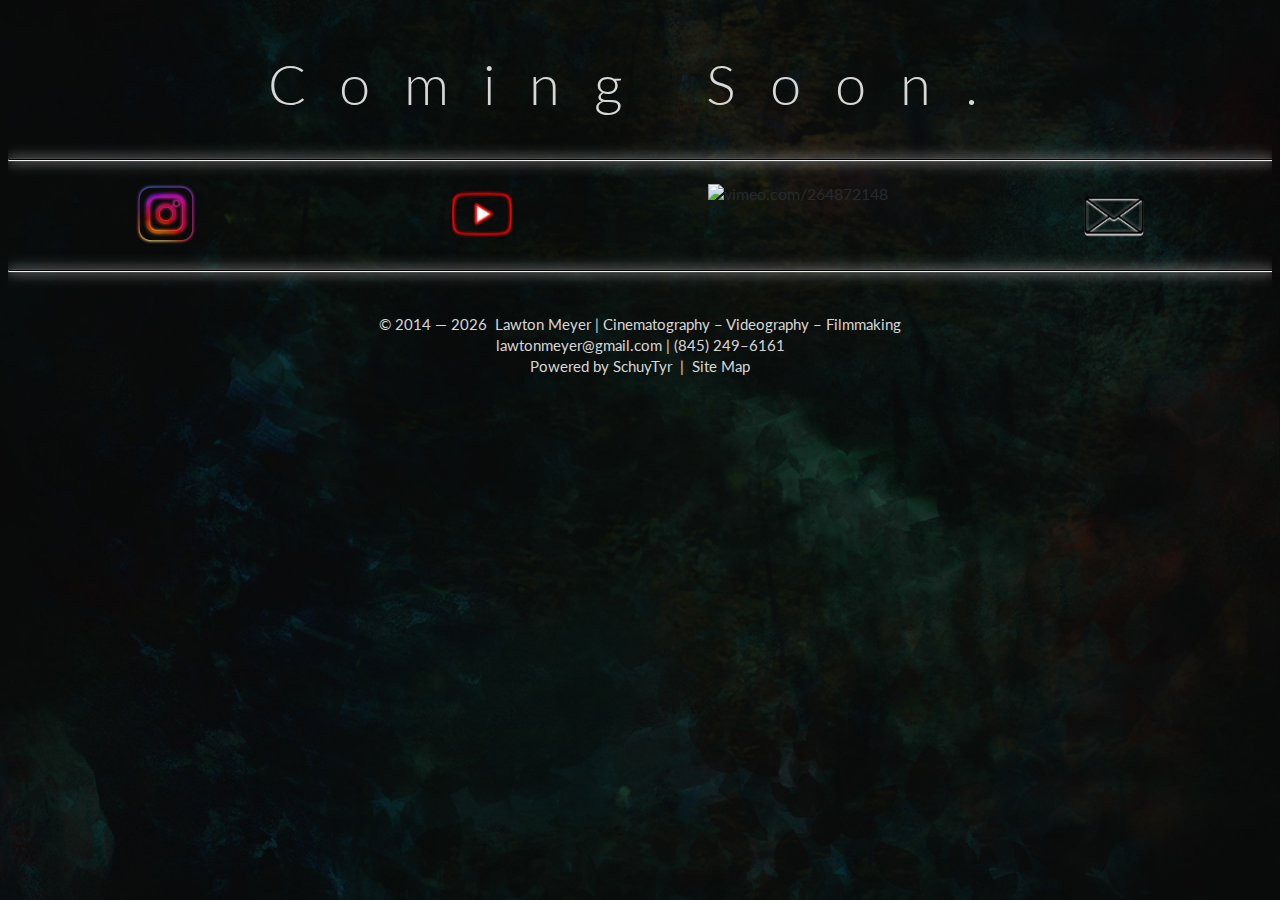
==== about.html @ a37b890c "First "functional" commit" ====
<!DOCTYPE html>
<!-- Lawton Meyer Website 2.0 -->
<html lang="en-US">
<head>

    <!-- Global site tag (gtag.js) - Google Analytics -->
    <!--
    <script async src="https://www.googletagmanager.com/gtag/js?id=G-YMYCWX2SRC"></script>
    <script>
        window.dataLayer = window.dataLayer || [];
        function gtag() { dataLayer.push(arguments); }
        gtag('js', new Date());

        gtag('config', 'G-YMYCWX2SRC');
    </script>
    -->

    <meta charset="UTF-8">
    <meta name="description" content="Lawton Meyer || Cinematography, Filmmaking, Videography services. Commercial, Music Videos, Narrative. Hudson Valley, New York and beyond.">
    <meta name="keywords" content="Cinematography, Filmmaking,Videographer, Videography services, Commercial, Music Videos, Narrative,New York,Millbrook,NY,Hudson Valley,Berkshires,CT">
    <meta name="author" content="Schuyler Meyer">
    <meta name="viewport" content="width=device-width, initial-scale=1.0">
    <meta name="robots" content="index,follow">
    <!--<meta name="twitter:card" content="summary_large_image">
    <meta name="twitter:site" content="@----">
    <meta name="twitter:creator" content="@----">
    <meta name="twitter:title" content="Lawton Meyer">
    <meta name="twitter:description" content="Cinematography, Filmmaking, Videography services">
    <meta name="twitter:image" content="https://www.lawtonmeyer.com/src/img/TwitterCard.jpg">
    <meta name="twitter:image:alt" content="Lawton Meyer">
    -->
    <title>LM | About</title>
    <link href="src/css/stylesLM.css" rel="stylesheet">
    <!--<link href="src/icons/SMLogo2022.ico" rel="shortcut icon">-->
    <!-- Fonts -->
    <link rel="preconnect" href="https://fonts.googleapis.com">
    <link rel="preconnect" href="https://fonts.gstatic.com" crossorigin>
    <link href="https://fonts.googleapis.com/css2?family=Lato:ital,wght@0,100;0,300;1,100;1,300&display=swap" rel="stylesheet">
    <!-- End Fonts -->
    <script src="src/js/header.js" type="text/javascript" defer></script>
    <script src="src/js/footer.js" type="text/javascript" defer></script>
</head>
<body onload = "startTimer()">
    <!--<header id="header"></header>-->

    <main>

        <h1>Coming Soon.</h1>

    </main>


    <footer id="footer"></footer>

    <script src="src/js/hideText.js"></script>
    <script src="src/js/scrollToTop.js"></script>
    <script src="src/js/fadeScroll.js"></script>
    <script src="src/js/slideShow.js"></script>

</body>
</html>
---- src/css/stylesLM.css ----
html {
    overflow-y: scroll;
    overflow-x: hidden; /*messes up the noscroll modals*/
    scroll-behavior: smooth;
}

body {
    overflow-x: hidden;
    background: no-repeat center center fixed;
    background-size: cover;
    width: auto;
    max-width: 100%;
    height: 100%;
    background-image: url('../img/background.jpg');
    font-family: 'Lato', sans-serif;
    color: #d7d7d7;
}

main {
    text-align: center;
    margin-top: 42px;
    margin-bottom: 42px;
}

img {
    max-width: 100%;
    height: auto;
}

h1 {
    font-size: 56px;
    font-family: 'Lato', sans-serif;
    font-weight: 300;
    letter-spacing: 34px;
    text-decoration: none;
    margin: 12px;
    /*margin-left: auto;
    margin-right: auto;
    width: 75%;
    border-bottom: 2px solid #969696;*/
}

h1 a, h1 a:visited, h1 a:active {
    color: #d7d7d7;
    text-decoration: none;
}

header {
    text-align: center;
    color: #d7d7d7;
    
}

.headerText {
    color: #8b8e91;
    font-size: 18px;
    letter-spacing: 6px;
    margin-top: 0;
    margin-bottom: 18px;
    margin-left: auto;
    margin-right: auto;
    /*padding: 12px;*/
    width: 40%;
    /*border-bottom: 4px ridge #969696;
    border-left: none;
    border-right: none;
    border-top: none;
    border-radius: 42px;*/
}

.headerBorder {
    width: 100%;
    border-bottom: 4px ridge #969696;
    padding: 8px;
    border-radius: 24px;
}

.rounded {
    width: 100%;
    border-top: 1px solid #000000;
    border-radius: 5px;
    box-shadow: 0 0 1px #ffffff, 0 0 10px #969696, 0 0 15px #ffffff;
}

nav {
    overflow: hidden;
    background-color: rgba(0,0,0,0.2);
}

nav a {
    display: inline-block;
    /*float: left;*/
    font-size: 16px;
    color: #d7d7d7;
    text-align: center;
    padding: 14px 16px;
    text-decoration: none;
}

.dropdown {
    display: inline-block;
    /*float: left;*/
    /*overflow: hidden;*/
}

.dropdown .dropbtn {
    font-size: 16px;
    border: none;
    outline: none;
    color: #d7d7d7;
    padding: 14px 16px;
    background-color: inherit;
    font-family: inherit;
    margin: 0;
}

nav a:hover, .dropdown:hover .dropbtn {
    background-color: rgba(1,71,82,.75);
    font-weight: bold;
    /*text-decoration: underline;*/
}

.dropdown-content {
    display: none;
    position: absolute;
    background-color: rgba(1,71,82,.75);
    min-width: 160px;
    box-shadow: 0px 8px 16px 0px rgba(0,0,0,0.2);
    z-index: 1;
}

.dropdown-content a {
    float: none;
    color: #d7d7d7;
    padding: 12px 16px;
    text-decoration: none;
    display: block;
    text-align: left;
}

.dropdown-content a:hover {
    background-color: rgba(1,71,82,1);
    font-weight: bold;
}

.dropdown:hover .dropdown-content {
    display: block;
}

.video-container {
    /*position: absolute;*/
    /*top: 0;
    left: 0;*/
    width: 100%;
    height: 100%;
    overflow: hidden;
    margin: auto;
}

/*.video-container {
    position: absolute;
    top: 0;
    left: 0;
    width: 100%;
    height: 100%;
    overflow: hidden;
}

.video-container video {
    min-width: 100%;
    min-height: 100%;
    position: absolute;
    top: 50%;
    left: 50%;
    transform: translate(-50%, -50%);
    object-fit: cover;
}

.video-container:after {
    content: '';
    z-index: 1;
    height: 100%;
    width: 100%;
    top: 0;
    left: 0;
    position: absolute;
}*/

.mainSubText {
    font-size: 18px;
    padding: 12px;
}

.socialBar {
    display: inline-flex;
    padding-top: 15px;
    padding-bottom: 15px;
    width: 100%;
}

.imgSocial {
    width: 16.66667%;
    height: 100%;
}

.socialProps {
    width: 80%;
    display: flex;
    flex-wrap: wrap;
    justify-content: center;
}

.socialProps img {
    width: 24%;
}

.socialProps a {
    margin-left: auto;
    margin-right: auto;
}

.link4 {
    color: #262a30;
    background-color: transparent;
    text-decoration: none;
    display: inline;
    text-align: center;
}

.link1, .link1:visited {
    color: inherit;
    text-decoration: none;
}

.link1:hover {
    color: #ffffff;
    text-decoration: underline;
}

/*.socialHover:hover {
    filter: drop-shadow(0 0 2px #ffffff) brightness(1.25);
    animation: fadeinout 2s Ease-in-out infinite;
}*/

#p01 {
    text-align: center;
    color: #d7d7d7;
    font-size: 15px;
    line-height: 1.4;
    width: auto;
}

.photoContainer {
    width: 800px;
    display: flex;
    align-items: center;
    justify-content: center;
    flex-wrap: wrap;
    text-align: center;
    margin: auto;
    margin-top: 20px;
    margin-bottom: 20px;
}

.photoContIn {
    width: 100%;
    height: 350px;
    margin: 0px auto;
    text-align: center;

    /*border-radius: 40% / 24%;*/
}

.img3 {
    max-width: 100%;
    display: inline;
    margin-left: auto;
    margin-right: auto;
    position: relative;
    object-fit: contain;
}

.slides {
    display: none;
    animation: fading cubic-bezier(.88,-0.49,.22,1.54) infinite;
}

@keyframes fading {
    0% {
        opacity: 0;
    }

    15% {
        opacity: 1;
    }

    85% {
        opacity: 1;
    }

    100% {
        opacity: 0;
    }
}

.noscroll {
    margin: 0;
    height: 100%;
    overflow: hidden;
}
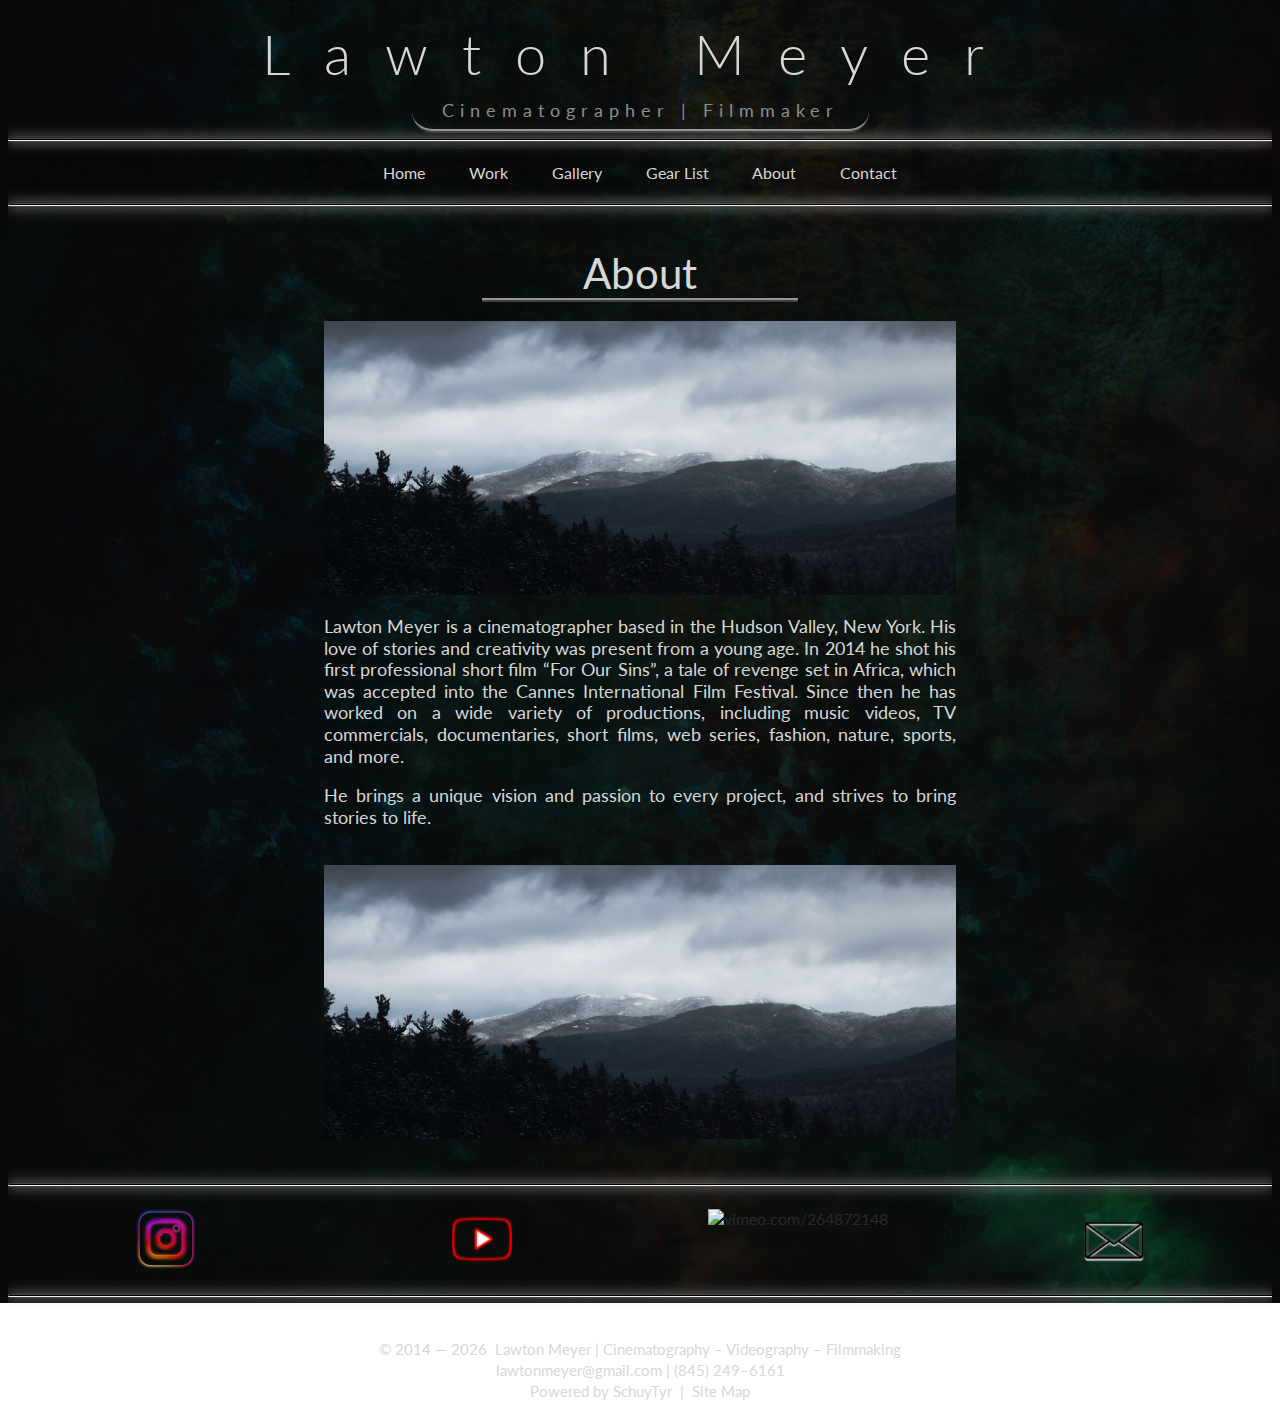
==== commit d69690aa: "Updated contact, about, and gearlist" ====
--- a/about.html
+++ b/about.html
@@ -40,12 +40,36 @@
     <script src="src/js/header.js" type="text/javascript" defer></script>
     <script src="src/js/footer.js" type="text/javascript" defer></script>
 </head>
-<body onload = "startTimer()">
-    <!--<header id="header"></header>-->
+<body>
+    <header id="header"></header>
 
     <main>
 
-        <h1>Coming Soon.</h1>
+        <div class="aboutPageTextContainer">
+
+            <div class="gearListTitle">About</div>
+
+            <br>
+
+            <img src="src/img/stills/homepage/photo_7.jpg">
+
+            <br>
+
+            <p class="aboutText">
+                Lawton Meyer is a cinematographer based in the Hudson Valley, New York. His love of stories and creativity
+                was present from a young age. In 2014 he shot his first professional short film “For Our Sins”, a tale of
+                revenge set in Africa, which was accepted into the Cannes International Film Festival. Since then he has worked
+                on a wide variety of productions, including music videos, TV commercials, documentaries, short films, web
+                series, fashion, nature, sports, and more.
+            </p>
+            <p class="aboutText">
+                He brings a unique vision and passion to every project, and strives to bring stories to life.
+            </p>
+
+            <br>
+
+            <img src="src/img/stills/homepage/photo_7.jpg">
+        </div>
 
     </main>
 
@@ -53,9 +77,8 @@
     <footer id="footer"></footer>
 
     <script src="src/js/hideText.js"></script>
-    <script src="src/js/scrollToTop.js"></script>
+    <!--<script src="src/js/scrollToTop.js"></script>-->
     <script src="src/js/fadeScroll.js"></script>
-    <script src="src/js/slideShow.js"></script>
 
 </body>
 </html>--- a/src/css/stylesLM.css
+++ b/src/css/stylesLM.css
@@ -307,4 +307,113 @@
     margin: 0;
     height: 100%;
     overflow: hidden;
-}+}
+
+#toTopButton {
+    background-color: Transparent;
+    background-repeat: no-repeat;
+    display: none;
+    position: fixed;
+    bottom: 5%;
+    right: 2.5%;
+    z-index: 1004;
+    font-size: 32px;
+    outline: none;
+    cursor: pointer;
+    padding: 8px;
+    padding-top: 8px;
+    padding-left: 12px;
+    padding-right: 12px;
+    transition: .2s all ease-in;
+    color: rgba(215,215,215);
+    border: solid 2px rgba(56,56,56,30%);
+    background-color: rgba(56,56,56,75%);
+    border-radius: 8px;
+    box-shadow: 0px 0px 6px 2px #d7d7d7;
+    font-family: arial;
+    content: '^';
+}
+
+#toTopButton::after {
+    content: '^';
+}
+
+#toTopButton:hover {
+    color: #383838;
+    background-color: rgba(215,215,215);
+}
+
+/*--------------------------- Gear List Page ---------------------------*/
+.gearListTitle {
+    text-align: center;
+    font-size: 42px;
+    border-bottom: 4px ridge #969696;
+    width: 50%;
+    margin-left: auto;
+    margin-right: auto;
+}
+
+.gearListContainer {
+    width: 50%;
+    text-align: center;
+    margin-left: auto;
+    margin-right: auto;
+}
+.gearListContainerInner {
+    text-align: left;
+}
+
+.gearListHeaders {
+    text-align: left;
+    font-size: 28px;
+}
+
+.gearList {
+    text-align: left;
+    font-size: 18px;
+    line-height: 1.6;
+}
+
+/*--------------------------- End Gear List Page ---------------------------*/
+
+/*--------------------------- About Page ---------------------------*/
+
+.aboutPageTextContainer {
+    width: 50%;
+    margin-left: auto;
+    margin-right: auto;
+}
+
+.aboutText {
+    width: 100%;
+    text-align: justify;
+    font-size: 18px;
+    line-height: 1.2;
+}
+
+/*--------------------------- End About Page ---------------------------*/
+
+/*--------------------------- Contact Page ---------------------------*/
+
+.contactInfo {
+    width: 100%;
+    text-align: center;
+    font-size: 22px;
+    line-height: 1.4;
+    color: #d7d7d7;
+}
+
+.contactInfo a {
+    color: #ffffff;
+    text-decoration: none;
+}
+
+.contactInfo a:hover {
+    color: #00c1df;
+    text-decoration: underline;
+}
+.contactInfo a:active, .contactInfo a:visited {
+    color: #ffffff;
+}
+
+/*--------------------------- End Contact Page ---------------------------*/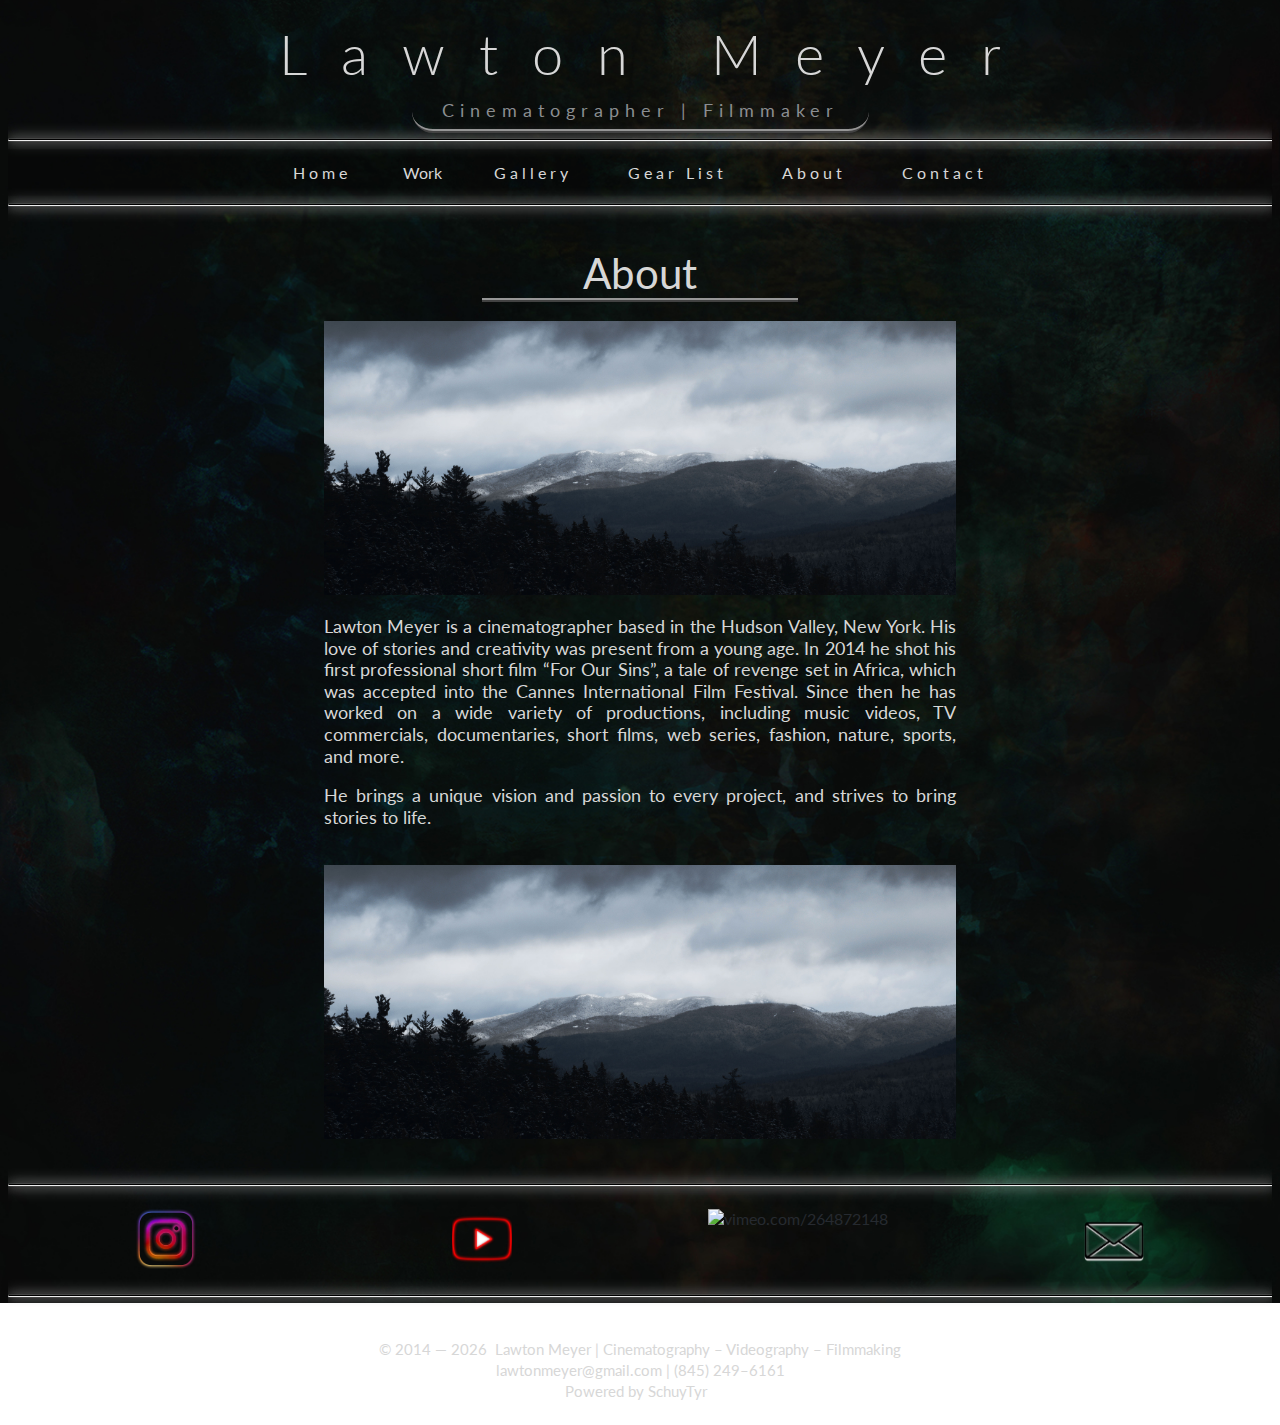
==== commit 8d524a15: "Updated all pages" ====
--- a/about.html
+++ b/about.html
@@ -47,7 +47,7 @@
 
         <div class="aboutPageTextContainer">
 
-            <div class="gearListTitle">About</div>
+            <div class="pageTitle">About</div>
 
             <br>
 
--- a/src/css/stylesLM.css
+++ b/src/css/stylesLM.css
@@ -14,6 +14,7 @@
     background-image: url('../img/background.jpg');
     font-family: 'Lato', sans-serif;
     color: #d7d7d7;
+    -webkit-appearance: none;
 }
 
 main {
@@ -32,6 +33,7 @@
     font-family: 'Lato', sans-serif;
     font-weight: 300;
     letter-spacing: 34px;
+    text-indent: 34px;
     text-decoration: none;
     margin: 12px;
     /*margin-left: auto;
@@ -85,6 +87,7 @@
 nav {
     overflow: hidden;
     background-color: rgba(0,0,0,0.2);
+    letter-spacing: 4px;
 }
 
 nav a {
@@ -151,10 +154,17 @@
     /*position: absolute;*/
     /*top: 0;
     left: 0;*/
-    width: 100%;
-    height: 100%;
+    /*width: 100%;
+    height: 100%;*/
+    width: 800px;
+    height: 450px;
     overflow: hidden;
     margin: auto;
+}
+
+.video-container iframe {
+    width: 100%;
+    height: 100%;
 }
 
 /*.video-container {
@@ -344,7 +354,7 @@
 }
 
 /*--------------------------- Gear List Page ---------------------------*/
-.gearListTitle {
+.pageTitle {
     text-align: center;
     font-size: 42px;
     border-bottom: 4px ridge #969696;
@@ -416,4 +426,101 @@
     color: #ffffff;
 }
 
-/*--------------------------- End Contact Page ---------------------------*/+/*--------------------------- End Contact Page ---------------------------*/
+
+/*--------------------------- Work Page(s) ---------------------------*/
+
+.workContainer {
+    display: flex;
+    flex-direction: row;
+    flex-wrap: wrap;
+    align-content: space-around;
+    justify-content: space-around;
+    align-items: center;
+}
+
+.workIndivContainer {
+    padding: 15px;
+}
+
+.workTitle {
+    /*width: 100%;*/
+    text-align: center;
+    font-size: 24px;
+    line-height: 1.4;
+    color: #d7d7d7;
+    letter-spacing: 6px;
+    padding: 12px;
+}
+
+/*.workTitle span {
+    border-bottom: 1px solid #969696;
+}*/
+
+/*--------------------------- End Work Page(s) ---------------------------*/
+
+/*--------------------------- Gallery Page ---------------------------*/
+
+.mainContainer {
+    text-align: center;
+    margin-top: 40px;
+    margin-bottom: 60px;
+}
+
+#photoText, .photoTextDescr, #photoTextCapt {
+    color: #d7d7d7;
+    font-size: 20px;
+    text-align: center;
+    margin: auto;
+    display: flex;
+    justify-content: center;
+}
+
+.photoTextDescr {
+    margin-bottom: 24px;
+    padding-bottom: 12px;
+    margin-top: 8px;
+    padding-top: 0;
+}
+
+.containerGrid {
+    display: flex;
+    object-fit: contain;
+    flex-direction: row;
+    flex-wrap: wrap;
+    align-content: space-between;
+    justify-content: space-evenly;
+    align-items: center;
+    margin-top: 24px;
+}
+
+.containerGrid img {
+    height: 300px;
+    margin-left: 8px;
+    margin-right: 8px;
+    margin-top: 8px;
+    margin-bottom: 8px;
+    padding: 12px;
+}
+
+.containerGrid img:hover {
+    /*cursor: pointer;*/
+    color: #436ff3;
+    border: 10px #436ff3;
+    box-shadow: 0 0 1px 4px #000000, 0 0 25px 15px #436ff3;
+    -webkit-appearance: none;
+}
+
+.fadeScroll {
+    transition: opacity 0.5s ease-in-out;
+}
+
+.fadeOut {
+    opacity: 0;
+}
+
+.fadeIn {
+    opacity: 1;
+}
+
+/*--------------------------- End Gallery Page ---------------------------*/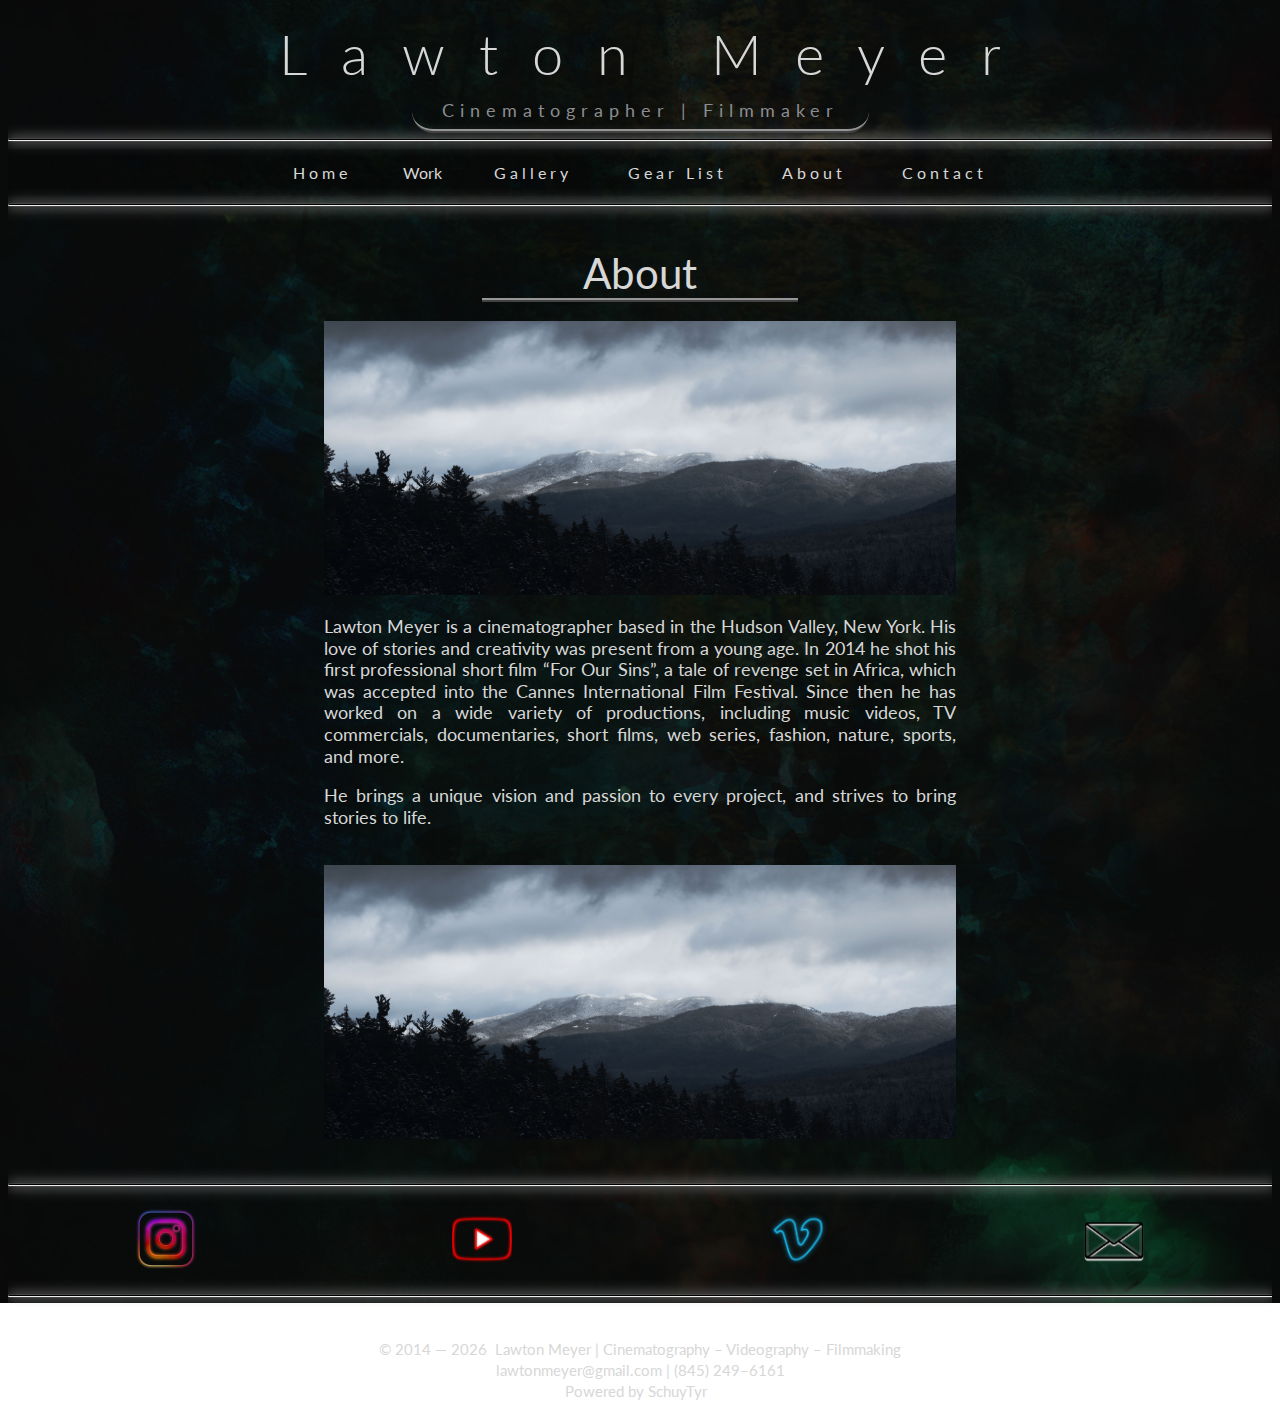
==== commit 428c34ac: "Added Google Analytics" ====
--- a/about.html
+++ b/about.html
@@ -3,17 +3,15 @@
 <html lang="en-US">
 <head>
 
-    <!-- Global site tag (gtag.js) - Google Analytics -->
-    <!--
-    <script async src="https://www.googletagmanager.com/gtag/js?id=G-YMYCWX2SRC"></script>
+    <!-- Google tag (gtag.js) -->
+    <script async src="https://www.googletagmanager.com/gtag/js?id=G-ZB40TCX1LM"></script>
     <script>
         window.dataLayer = window.dataLayer || [];
         function gtag() { dataLayer.push(arguments); }
         gtag('js', new Date());
 
-        gtag('config', 'G-YMYCWX2SRC');
+        gtag('config', 'G-ZB40TCX1LM');
     </script>
-    -->
 
     <meta charset="UTF-8">
     <meta name="description" content="Lawton Meyer || Cinematography, Filmmaking, Videography services. Commercial, Music Videos, Narrative. Hudson Valley, New York and beyond.">
@@ -21,14 +19,13 @@
     <meta name="author" content="Schuyler Meyer">
     <meta name="viewport" content="width=device-width, initial-scale=1.0">
     <meta name="robots" content="index,follow">
-    <!--<meta name="twitter:card" content="summary_large_image">
-    <meta name="twitter:site" content="@----">
-    <meta name="twitter:creator" content="@----">
+    <meta name="twitter:card" content="summary_large_image">
+    <meta name="twitter:site" content="@LawtonMeyer">
+    <meta name="twitter:creator" content="@LawtonMeyer">
     <meta name="twitter:title" content="Lawton Meyer">
     <meta name="twitter:description" content="Cinematography, Filmmaking, Videography services">
     <meta name="twitter:image" content="https://www.lawtonmeyer.com/src/img/TwitterCard.jpg">
     <meta name="twitter:image:alt" content="Lawton Meyer">
-    -->
     <title>LM | About</title>
     <link href="src/css/stylesLM.css" rel="stylesheet">
     <!--<link href="src/icons/SMLogo2022.ico" rel="shortcut icon">-->
--- a/src/css/stylesLM.css
+++ b/src/css/stylesLM.css
@@ -157,7 +157,8 @@
     /*width: 100%;
     height: 100%;*/
     width: 800px;
-    height: 450px;
+    /*height: 450px;*/
+    aspect-ratio: 7 / 4;
     overflow: hidden;
     margin: auto;
 }
@@ -166,35 +167,6 @@
     width: 100%;
     height: 100%;
 }
-
-/*.video-container {
-    position: absolute;
-    top: 0;
-    left: 0;
-    width: 100%;
-    height: 100%;
-    overflow: hidden;
-}
-
-.video-container video {
-    min-width: 100%;
-    min-height: 100%;
-    position: absolute;
-    top: 50%;
-    left: 50%;
-    transform: translate(-50%, -50%);
-    object-fit: cover;
-}
-
-.video-container:after {
-    content: '';
-    z-index: 1;
-    height: 100%;
-    width: 100%;
-    top: 0;
-    left: 0;
-    position: absolute;
-}*/
 
 .mainSubText {
     font-size: 18px;
@@ -523,4 +495,209 @@
     opacity: 1;
 }
 
-/*--------------------------- End Gallery Page ---------------------------*/+/*--------------------------- End Gallery Page ---------------------------*/
+
+/*--------------------------- @media ---------------------------*/
+
+@media screen and (max-width: 1350px) {
+    .containerGrid img {
+        height: 250px;
+    }
+}
+
+@media screen and (max-width: 1200px) {
+    .headerText {
+        width: 100%;
+    }
+
+    .aboutPageTextContainer {
+        width: 70%;
+    }
+
+    .gearListContainer {
+        width: 70%;
+    }
+}
+
+@media screen and (max-width: 900px) {
+    h1 {
+        font-size: 42px;
+    }
+
+    .video-container {
+        width: 600px;
+        /*height: 450px;*/
+        /*aspect-ratio: 7 / 4;*/
+    }
+
+    .photoContainer {
+        width: 600px;
+    }
+
+    .photoContIn {
+        height: 300px;
+    }
+
+    .aboutPageTextContainer {
+        width: 90%;
+    }
+
+    .gearListContainer {
+        width: 90%;
+    }
+}
+
+@media screen and (max-width: 800px) {
+    h1 {
+        font-size: 28px;
+    }
+
+    nav a {
+        padding: 10px 12px;
+    }
+
+    .dropdown .dropbtn {
+        padding: 10px 12px;
+    }
+
+    .dropdown-content {
+        background-color: rgba(1,71,82,1);
+    }
+}
+
+@media screen and (max-width: 720px) {
+    nav a {
+        padding: 8px 10px;
+    }
+
+    .dropdown .dropbtn {
+        padding: 8px 10px;
+    }
+}
+
+@media screen and (max-width: 699px) {
+    h1 {
+        font-size: 22px;
+        letter-spacing: 24px;
+        text-indent: 24px;
+    }
+
+    .headerText {
+        font-size: 14px;
+        letter-spacing: 4px;
+    }
+
+    .video-container {
+        width: 100%;
+    }
+
+    .photoContainer {
+        width: 100%;
+    }
+
+    nav a {
+        padding: 12px 20px;
+    }
+
+    .dropdown .dropbtn {
+        padding: 12px 20px;
+    }
+
+    .socialProps img {
+        width: 42%;
+    }
+
+    .containerGrid img {
+        height: auto;
+        width: 80%;
+    }
+}
+
+/*-------------------------------A mess---------------------------------------*/
+@media screen and (min-width: 659px) and (max-width: 698px) {
+    nav a {
+        padding: 12px 8px;
+    }
+
+    .dropdown .dropbtn {
+        padding: 12px 8px;
+    }
+}
+
+@media screen and (min-width: 639px) and (max-width: 658px) {
+    nav a {
+        padding: 12px 4px;
+    }
+
+    .dropdown .dropbtn {
+        padding: 12px 4px;
+    }
+}
+
+@media screen and (min-width: 581px) and (max-width: 638px) {
+    nav a {
+        padding: 12px 18px;
+    }
+
+    .dropdown .dropbtn {
+        padding: 12px 18px;
+    }
+}
+/*-------------------------------End A mess---------------------------------------*/
+
+
+@media screen and (max-width: 580px) {
+    .photoContIn {
+        height: 250px;
+    }
+
+    nav a {
+        padding: 10px 12px;
+    }
+
+    .dropdown .dropbtn {
+        padding: 10px 12px;
+    }
+
+    .pageTitle {
+        font-size: 42px;
+        width: 80%;
+    }
+}
+
+@media screen and (max-width: 520px) {
+    h1 {
+        letter-spacing: 18px;
+        text-indent: 18px;
+    }
+
+    .headerText {
+        font-size: 14px;
+        letter-spacing: 2px;
+    }
+
+    .photoContIn {
+        height: 225px;
+    }
+
+    .containerGrid img {
+        height: auto;
+        width: 90%;
+        margin-left: 4px;
+        margin-right: 4px;
+        margin-top: 4px;
+        margin-bottom: 4px;
+        padding: 8px;
+    }
+}
+
+@media screen and (max-width: 450px) {
+    h1 {
+        letter-spacing: 10px;
+        text-indent: 10px;
+    }
+
+    .photoContIn {
+        height: 200px;
+    }
+}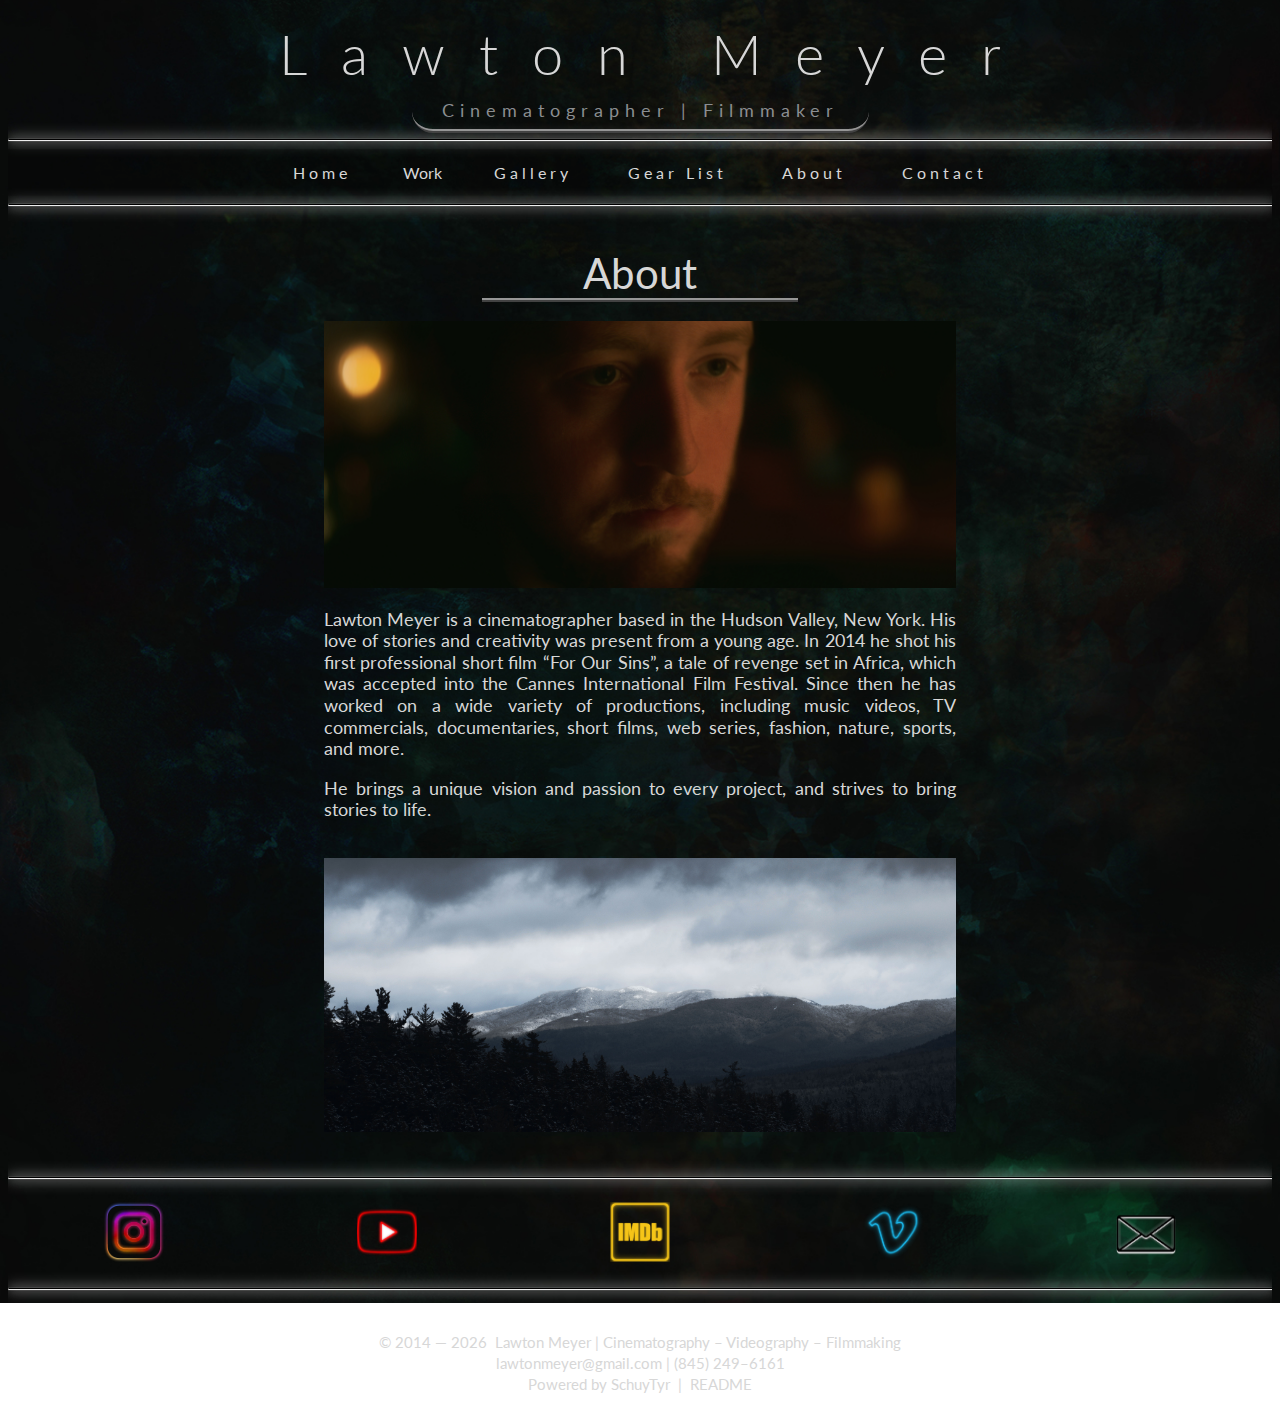
==== commit 4bd2dca3: "added profile photo" ====
--- a/about.html
+++ b/about.html
@@ -48,7 +48,7 @@
 
             <br>
 
-            <img src="src/img/stills/homepage/photo_7.jpg">
+            <img src="src/img/prof-1s.jpg">
 
             <br>
 
--- a/src/css/stylesLM.css
+++ b/src/css/stylesLM.css
@@ -1,3 +1,5 @@
+﻿@import url('https://fonts.googleapis.com/css2?family=Noto+Sans+Symbols+2&display=swap');
+
 html {
     overflow-y: scroll;
     overflow-x: hidden; /*messes up the noscroll modals*/
@@ -158,7 +160,7 @@
     height: 100%;*/
     width: 800px;
     /*height: 450px;*/
-    aspect-ratio: 7 / 4;
+    aspect-ratio: 16 / 9;
     overflow: hidden;
     margin: auto;
 }
@@ -292,35 +294,45 @@
 }
 
 #toTopButton {
-    background-color: Transparent;
-    background-repeat: no-repeat;
     display: none;
     position: fixed;
-    bottom: 5%;
-    right: 2.5%;
+    bottom: 0;
+    right: 0;
     z-index: 1004;
-    font-size: 32px;
     outline: none;
     cursor: pointer;
-    padding: 8px;
-    padding-top: 8px;
-    padding-left: 12px;
-    padding-right: 12px;
+    font-size: 48px;
+    padding-top: 10px;
+    padding-left: 30px;
+    padding-right: 20px;
     transition: .2s all ease-in;
     color: rgba(215,215,215);
     border: solid 2px rgba(56,56,56,30%);
     background-color: rgba(56,56,56,75%);
-    border-radius: 8px;
+    border-radius: 80% 0 0 0;
     box-shadow: 0px 0px 6px 2px #d7d7d7;
-    font-family: arial;
-    content: '^';
+    font-family: 'Noto Sans Symbols 2', sans-serif;
+    -webkit-appearance: none;
+    -webkit-font-smoothing: antialiased;
+    font-synthesis: none;
+    text-rendering: optimizeLegibility;
 }
 
 #toTopButton::after {
-    content: '^';
-}
-
-#toTopButton:hover {
+    content: '🡱';
+}
+
+#myBtn:focus {
+    color: rgba(215,215,215);
+    background-color: rgba(56,56,56,75%);
+}
+
+#myBtn:hover {
+    color: rgba(215,215,215);
+    background-color: rgba(56,56,56,75%);
+}
+
+#myBtn:active {
     color: #383838;
     background-color: rgba(215,215,215);
 }
@@ -461,7 +473,7 @@
     flex-direction: row;
     flex-wrap: wrap;
     align-content: space-between;
-    justify-content: space-evenly;
+    justify-content: space-around;
     align-items: center;
     margin-top: 24px;
 }
@@ -477,9 +489,9 @@
 
 .containerGrid img:hover {
     /*cursor: pointer;*/
-    color: #436ff3;
-    border: 10px #436ff3;
-    box-shadow: 0 0 1px 4px #000000, 0 0 25px 15px #436ff3;
+    color: rgba(1,71,82,1);
+    border: 10px rgba(1,71,82,1);
+    box-shadow: 0 0 1px 4px #000000, 0 0 25px 15px rgba(1,71,82,1);
     -webkit-appearance: none;
 }
 
@@ -498,6 +510,13 @@
 /*--------------------------- End Gallery Page ---------------------------*/
 
 /*--------------------------- @media ---------------------------*/
+
+@media (hover:hover) {
+    #toTopButton:hover {
+        color: #383838;
+        background-color: rgba(215,215,215);
+    }
+}
 
 @media screen and (max-width: 1350px) {
     .containerGrid img {
@@ -516,6 +535,9 @@
 
     .gearListContainer {
         width: 70%;
+    }
+    #toTopButton {
+        background-color: rgba(56,56,56,75%);
     }
 }
 
@@ -610,6 +632,18 @@
     .containerGrid img {
         height: auto;
         width: 80%;
+    }
+    #toTopButton {
+        background-color: rgba(56,56,56,90%);
+        border-radius: 0 80% 80% 0;
+        padding-left: 8px;
+        padding-right: 16px;
+        padding-top: 0;
+        padding-bottom: 0;
+        font-size: 42px;
+        bottom: 10%;
+        left: 0;
+        right: revert;
     }
 }
 
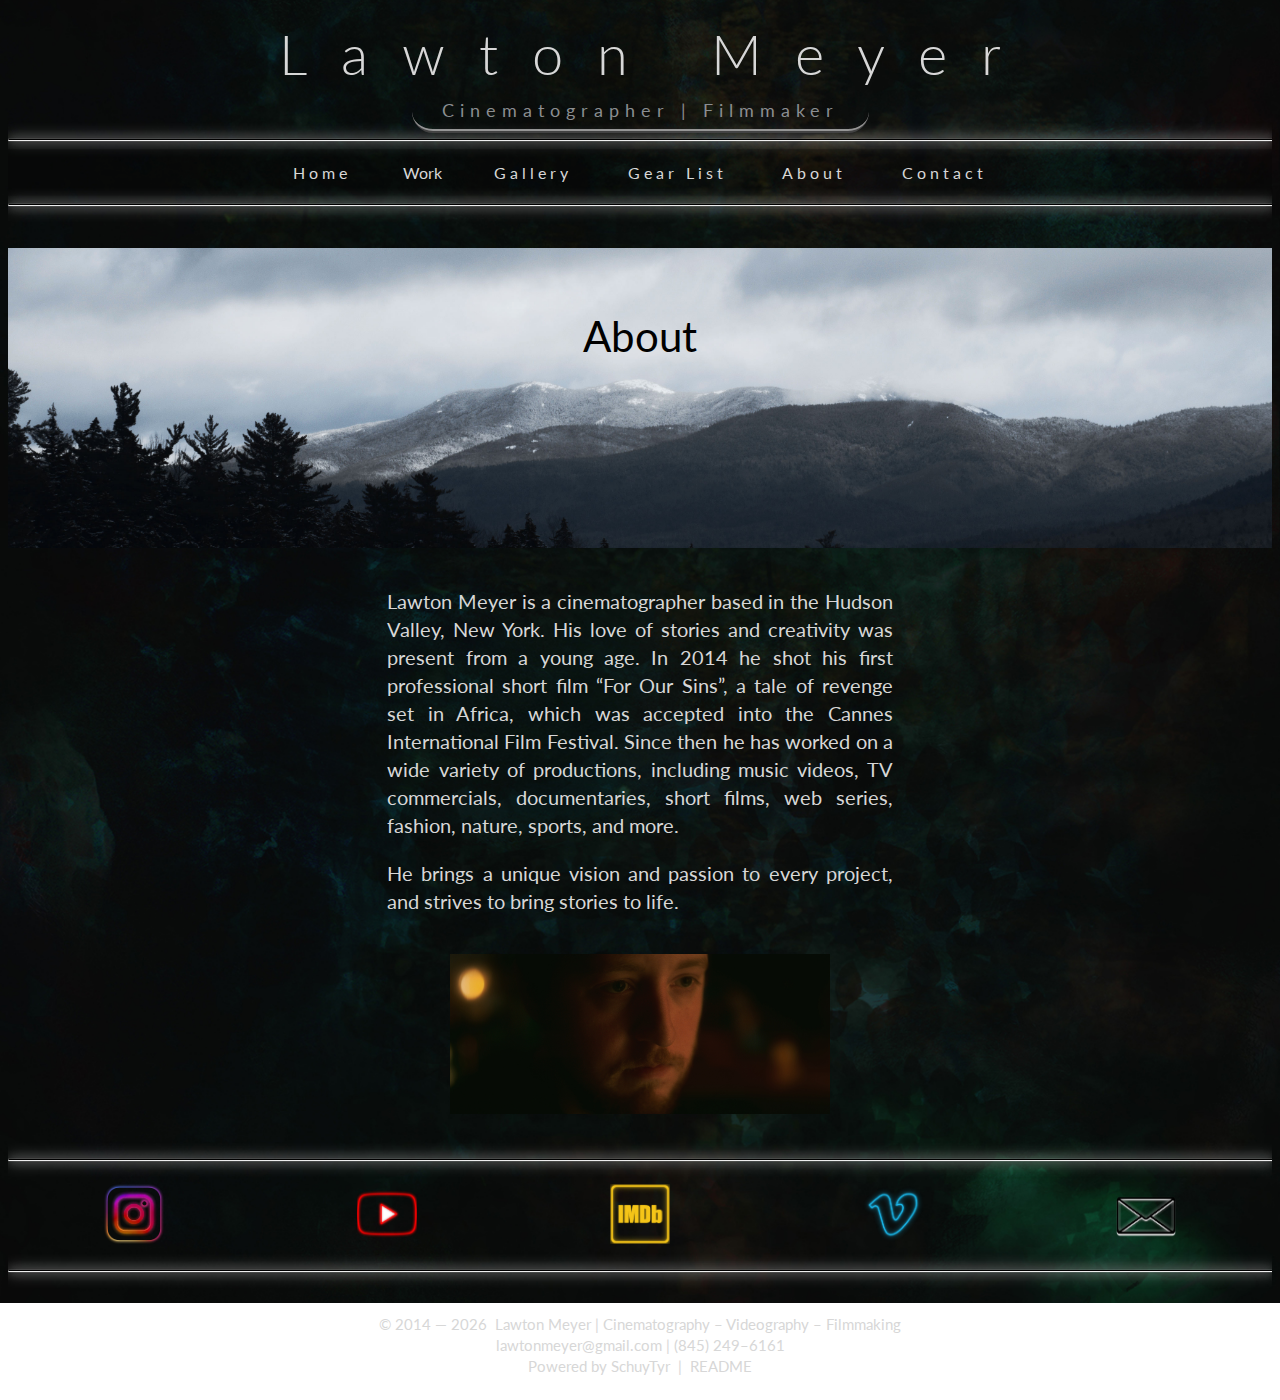
==== commit 68ff0803: "updated about page" ====
--- a/about.html
+++ b/about.html
@@ -42,15 +42,13 @@
 
     <main>
 
+        <div class="aboutHeaderIMG">
+            <span>About</span>
+            <!--<img src="src/img/stills/homepage/photo_7.jpg">-->
+        </div>
+        <br>
+
         <div class="aboutPageTextContainer">
-
-            <div class="pageTitle">About</div>
-
-            <br>
-
-            <img src="src/img/prof-1s.jpg">
-
-            <br>
 
             <p class="aboutText">
                 Lawton Meyer is a cinematographer based in the Hudson Valley, New York. His love of stories and creativity
@@ -65,7 +63,7 @@
 
             <br>
 
-            <img src="src/img/stills/homepage/photo_7.jpg">
+            <img class="aboutImg" src="src/img/prof-1s.jpg">
         </div>
 
     </main>
--- a/src/css/stylesLM.css
+++ b/src/css/stylesLM.css
@@ -379,16 +379,44 @@
 }
 
 .aboutText {
+    width: 80%;
+    font-size: 20px;
+    line-height: 1.4;
+    text-align: justify;
+    margin-left: auto; 
+    margin-right: auto; 
+}
+
+.aboutImg {
+    width: 60%;
+}
+
+.aboutHeaderIMG {
     width: 100%;
-    text-align: justify;
-    font-size: 18px;
-    line-height: 1.2;
+    height: 300px;
+    margin-left: auto;
+    margin-right: auto;
+    background-image: url(../img/stills/homepage/photo_7.jpg);
+    /*background-size: contain;*/
+    background-size: cover;
+    background-repeat: no-repeat;
+    background-position: center;
+}
+
+.aboutHeaderIMG span {
+    text-align: center;
+    font-size: 42px;
+    /*border-bottom: 4px ridge #969696;*/
+    display: block;
+    width: 50%;
+    margin-left: auto;
+    margin-right: auto;
+    padding-top: 5%;
+    color: #000000;
 }
 
 /*--------------------------- End About Page ---------------------------*/
-
 /*--------------------------- Contact Page ---------------------------*/
-
 .contactInfo {
     width: 100%;
     text-align: center;
@@ -518,6 +546,15 @@
     }
 }
 
+@media screen and (min-width: 1350px) {
+    .aboutHeaderIMG {
+        width: 60%;
+    }
+    .aboutHeaderIMG span {
+        padding-top: 2%;
+    }
+}
+
 @media screen and (max-width: 1350px) {
     .containerGrid img {
         height: 250px;
@@ -584,6 +621,20 @@
 
     .dropdown-content {
         background-color: rgba(1,71,82,1);
+    }
+    .aboutText {
+        width: 90%;
+    }
+    .aboutImg {
+        width: 75%;
+    }
+    .aboutHeaderIMG {
+        width: 100%;
+        height: 250px;
+    }
+    .aboutHeaderIMG span {
+        width: 50%;
+        padding-top: 10%;
     }
 }
 
@@ -697,6 +748,19 @@
         font-size: 42px;
         width: 80%;
     }
+    .aboutText {
+        width: 95%;
+    }
+    .aboutImg {
+        width: 80%;
+    }
+    .aboutHeaderIMG {
+        height: 200px;
+    }
+    .aboutHeaderIMG span {
+        width: 75%;
+        padding-top: 10%;
+    }
 }
 
 @media screen and (max-width: 520px) {
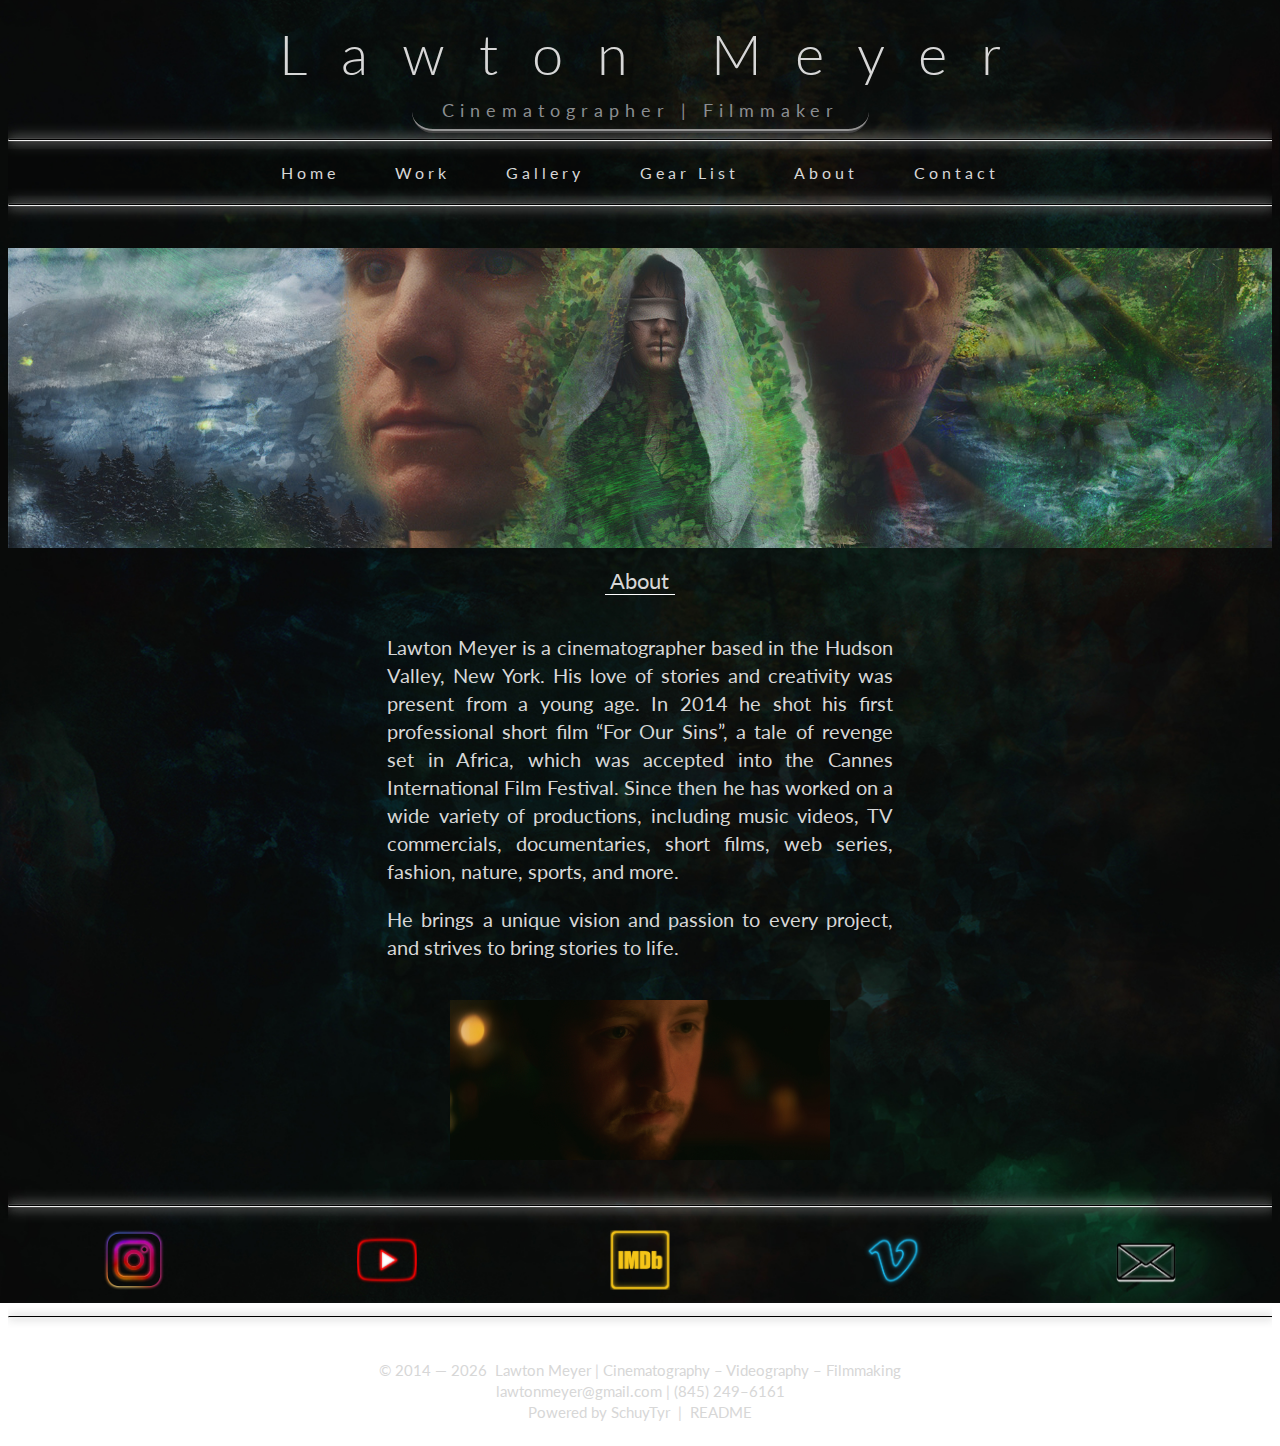
==== commit 8b98e152: "Updated a whole lot" ====
--- a/about.html
+++ b/about.html
@@ -43,9 +43,11 @@
     <main>
 
         <div class="aboutHeaderIMG">
-            <span>About</span>
+            <!--<span>About</span>-->
             <!--<img src="src/img/stills/homepage/photo_7.jpg">-->
         </div>
+        <br>
+        <div class="aboutHeader"><span>&nbsp;About&nbsp;</span></div>
         <br>
 
         <div class="aboutPageTextContainer">
--- a/src/css/stylesLM.css
+++ b/src/css/stylesLM.css
@@ -1,4 +1,12 @@
-﻿@import url('https://fonts.googleapis.com/css2?family=Noto+Sans+Symbols+2&display=swap');
+﻿@import url('https://fonts.googleapis.com/css2?family=Noto+Sans+Symbols+2&family=Rye&display=swap');
+
+
+
+:root {
+    --main_blueGreen_color: rgba(1,71,82,1);
+    --main_blueGreen_color-faded: rgba(1,71,82,0.7);
+    --main_blueGreen_color-faded2: rgba(1,71,82,0.3);
+}
 
 html {
     overflow-y: scroll;
@@ -17,6 +25,12 @@
     font-family: 'Lato', sans-serif;
     color: #d7d7d7;
     -webkit-appearance: none;
+}
+
+.noscroll {
+    margin: 0;
+    height: 100%;
+    overflow: hidden;
 }
 
 main {
@@ -152,7 +166,7 @@
     display: block;
 }
 
-.video-container {
+.main-video-container, .video-container {
     /*position: absolute;*/
     /*top: 0;
     left: 0;*/
@@ -165,7 +179,7 @@
     margin: auto;
 }
 
-.video-container iframe {
+.main-video-container iframe, .video-container iframe {
     width: 100%;
     height: 100%;
 }
@@ -253,6 +267,28 @@
     text-align: center;
 
     /*border-radius: 40% / 24%;*/
+}
+
+.arrowContainer {
+    display: flex;
+    flex-wrap: nowrap;
+    flex-direction: row;
+    /* align-content: center; */
+    justify-content: center;
+    align-items: center;
+}
+
+.arrowContainer button {
+    background-color: rgba(0,0,0,0);
+    color: #d7d7d7;
+    border: none;
+    font-size: 42px;
+}
+
+.arrowContainer button:hover {
+    color: rgba(0, 108, 125, 1);
+    box-shadow: 0 0 12px 0px rgba(121, 121, 121, 1);
+    cursor: pointer;
 }
 
 .img3 {
@@ -337,6 +373,50 @@
     background-color: rgba(215,215,215);
 }
 
+/*--------------------------- Work Page ---------------------------*/
+.workLink {
+    text-decoration: none;
+    color: #d7d7d7;
+    text-align: center;
+}
+
+.workLink .workTitle {
+    padding-bottom: 12px;
+    border-bottom: 2px solid rgba(255,255,255,0%);
+    /*display: inline-block;*/
+    vertical-align: top;
+}
+
+.workLink:visited {
+    color: #d7d7d7;
+}
+
+.workLink:hover {
+    /*text-decoration: underline;*/
+    color: #ffffff;
+}
+
+.workLink:hover .workTitle {
+    border-bottom: 2px solid rgba(255,255,255,90%);
+}
+
+.workLink:active {
+    color: #d7d7d7;
+}
+
+.imgWorkContainer {
+    width: 800px;
+    /*display: block;*/
+    /*height: 100%;*/
+    margin: auto;
+    /*vertical-align: middle;*/
+}
+
+.videoIMG {
+    
+}
+
+/*--------------------------- End Work Page ---------------------------*/
 /*--------------------------- Gear List Page ---------------------------*/
 .pageTitle {
     text-align: center;
@@ -387,6 +467,13 @@
     margin-right: auto; 
 }
 
+.aboutHeader {
+    font-size: 22px;
+}
+.aboutHeader span {
+    border-bottom: solid 1px white;
+}
+
 .aboutImg {
     width: 60%;
 }
@@ -396,7 +483,7 @@
     height: 300px;
     margin-left: auto;
     margin-right: auto;
-    background-image: url(../img/stills/homepage/photo_7.jpg);
+    background-image: url(../img/TwitterCard.jpg);
     /*background-size: contain;*/
     background-size: cover;
     background-repeat: no-repeat;
@@ -448,7 +535,7 @@
     flex-wrap: wrap;
     align-content: space-around;
     justify-content: space-around;
-    align-items: center;
+    align-items: flex-start;
 }
 
 .workIndivContainer {
@@ -481,9 +568,9 @@
 
 #photoText, .photoTextDescr, #photoTextCapt {
     color: #d7d7d7;
-    font-size: 20px;
-    text-align: center;
-    margin: auto;
+    font-size: 18px;
+    text-align: center;
+    margin: 0 auto;
     display: flex;
     justify-content: center;
 }
@@ -512,14 +599,15 @@
     margin-right: 8px;
     margin-top: 8px;
     margin-bottom: 8px;
-    padding: 12px;
+    /*padding: 12px;*/
 }
 
 .containerGrid img:hover {
     /*cursor: pointer;*/
     color: rgba(1,71,82,1);
-    border: 10px rgba(1,71,82,1);
-    box-shadow: 0 0 1px 4px #000000, 0 0 25px 15px rgba(1,71,82,1);
+    /*border: 10px rgba(1,71,82,1);*/
+    /*box-shadow: 0 0 1px 4px #000000, 0 0 25px 15px rgba(1,71,82,1);*/
+    box-shadow: 0 0 10px 10px rgba(1,71,82,0.3);
     -webkit-appearance: none;
 }
 
@@ -534,6 +622,78 @@
 .fadeIn {
     opacity: 1;
 }
+
+/* The Modal (background) */
+.photosModal {
+    display: none; /* Hidden by default */
+    position: fixed; /* Stay in place */
+    z-index: 1000; /* Sit on top */
+    left: 0;
+    right: 0;
+    top: 0;
+    bottom: 0;
+    width: 100%; /* Full width */
+    height: 100%; /* Full height */
+    overflow: auto; /* Enable scroll if needed */
+    background-color: rgba(0,0,0,0.95); /* Black w/ opacity */
+    -webkit-backdrop-filter: blur(20px);
+    backdrop-filter: blur(20px);
+}
+
+.modalPhoto {
+    display: flex;
+    max-width: 90%;
+    max-height: 90%;
+    bottom: 0;
+    left: 0;
+    margin: 0 auto;
+    position: fixed;
+    right: 0;
+    top: 0;
+    -o-object-fit: contain;
+    object-fit: contain;
+    vertical-align: middle;
+    flex-direction: column;
+    flex-wrap: nowrap;
+    align-content: center;
+    justify-content: center;
+    align-items: center;
+}
+
+.modalPhotoContent {
+    margin: 0 auto;
+    margin-top: 10%;
+    margin-bottom: 5px;
+    max-width: 90%;
+    max-height: 80%;
+    box-shadow: 0 0 40px 30px rgba(1,71,82,0.3);
+    -webkit-box-shadow: 0 0 40px 30px rgba(1,71,82,0.3);
+    -webkit-appearance: none;
+}
+
+#closeButton {
+    display: block;
+    cursor: pointer;
+    font-size: 96px;
+    line-height: 1;
+    color: var(--main_blueGreen_color-faded);
+    transition: 0.3s all ease-in-out;
+    text-align: center;
+    margin-left: auto;
+    margin-right: auto;
+    font-family: 'Rye', cursive;
+    text-decoration: none;
+    border: 0;
+    background-color: rgba(0,0,0,0%);
+    -webkit-appearance: none;
+}
+
+    #closeButton:hover,
+    #closeButton:active {
+        color: var(--main_blueGreen_color);
+        transform: scale(1.2);
+        transform-origin: center;
+    }
 
 /*--------------------------- End Gallery Page ---------------------------*/
 
@@ -546,7 +706,28 @@
     }
 }
 
-@media screen and (min-width: 1350px) {
+@media screen and (min-width: 1701px) {
+    .video-container, .imgWorkContainer {
+        width: 500px;
+    }
+    .main-video-container {
+        width: 800px;
+    }
+}
+
+@media screen and (max-width: 1700px) {
+    .video-container, .imgWorkContainer {
+        width: 600px;
+    }
+    .main-video-container {
+        width: 800px;
+    }
+}
+
+@media screen and (min-width: 1351px) {
+    .containerGrid img {
+        height: 250px;
+    }
     .aboutHeaderIMG {
         width: 60%;
     }
@@ -557,7 +738,13 @@
 
 @media screen and (max-width: 1350px) {
     .containerGrid img {
-        height: 250px;
+        height: 200px;
+    }
+    .video-container, .imgWorkContainer {
+        width: 500px;
+    }
+    .main-video-container {
+        width: 750px;
     }
 }
 
@@ -578,15 +765,28 @@
     }
 }
 
+@media screen and (max-width: 1100px) {
+    .containerGrid img {
+        height: 250px;
+    }
+    .video-container, .imgWorkContainer {
+        width: 400px;
+    }
+    .main-video-container {
+        width: 725px;
+    }
+}
+
 @media screen and (max-width: 900px) {
     h1 {
         font-size: 42px;
     }
 
-    .video-container {
+    .video-container, .imgWorkContainer {
         width: 600px;
-        /*height: 450px;*/
-        /*aspect-ratio: 7 / 4;*/
+    }
+    .main-video-container {
+        width: 600px;
     }
 
     .photoContainer {
@@ -595,6 +795,10 @@
 
     .photoContIn {
         height: 300px;
+    }
+
+    .arrowContainer button {
+        transform: translateY(-30px);
     }
 
     .aboutPageTextContainer {
@@ -660,8 +864,11 @@
         letter-spacing: 4px;
     }
 
-    .video-container {
-        width: 100%;
+    .video-container, .imgWorkContainer {
+        width: 500px;
+    }
+    .main-video-container {
+        width: 500px;
     }
 
     .photoContainer {
@@ -736,6 +943,10 @@
         height: 250px;
     }
 
+    .main-video-container {
+        width: 450px;
+    }
+
     nav a {
         padding: 10px 12px;
     }
@@ -760,6 +971,11 @@
     .aboutHeaderIMG span {
         width: 75%;
         padding-top: 10%;
+    }
+    .modalPhotoContent {
+        box-shadow: none;
+        -webkit-box-shadow: none;
+        -webkit-appearance: none;
     }
 }
 
@@ -776,6 +992,10 @@
 
     .photoContIn {
         height: 225px;
+    }
+
+    .arrowContainer button {
+        font-size: 28px;
     }
 
     .containerGrid img {
@@ -783,9 +1003,19 @@
         width: 90%;
         margin-left: 4px;
         margin-right: 4px;
-        margin-top: 4px;
+        margin-top: 12px;
         margin-bottom: 4px;
-        padding: 8px;
+        /*padding: 8px;*/
+    }
+    .modalPhotoContent {
+        max-width: 100%;
+        margin: 0 auto;
+    }
+    .video-container, .imgWorkContainer {
+        width: 300px;
+    }
+    .main-video-container {
+        width: 350px;
     }
 }
 
